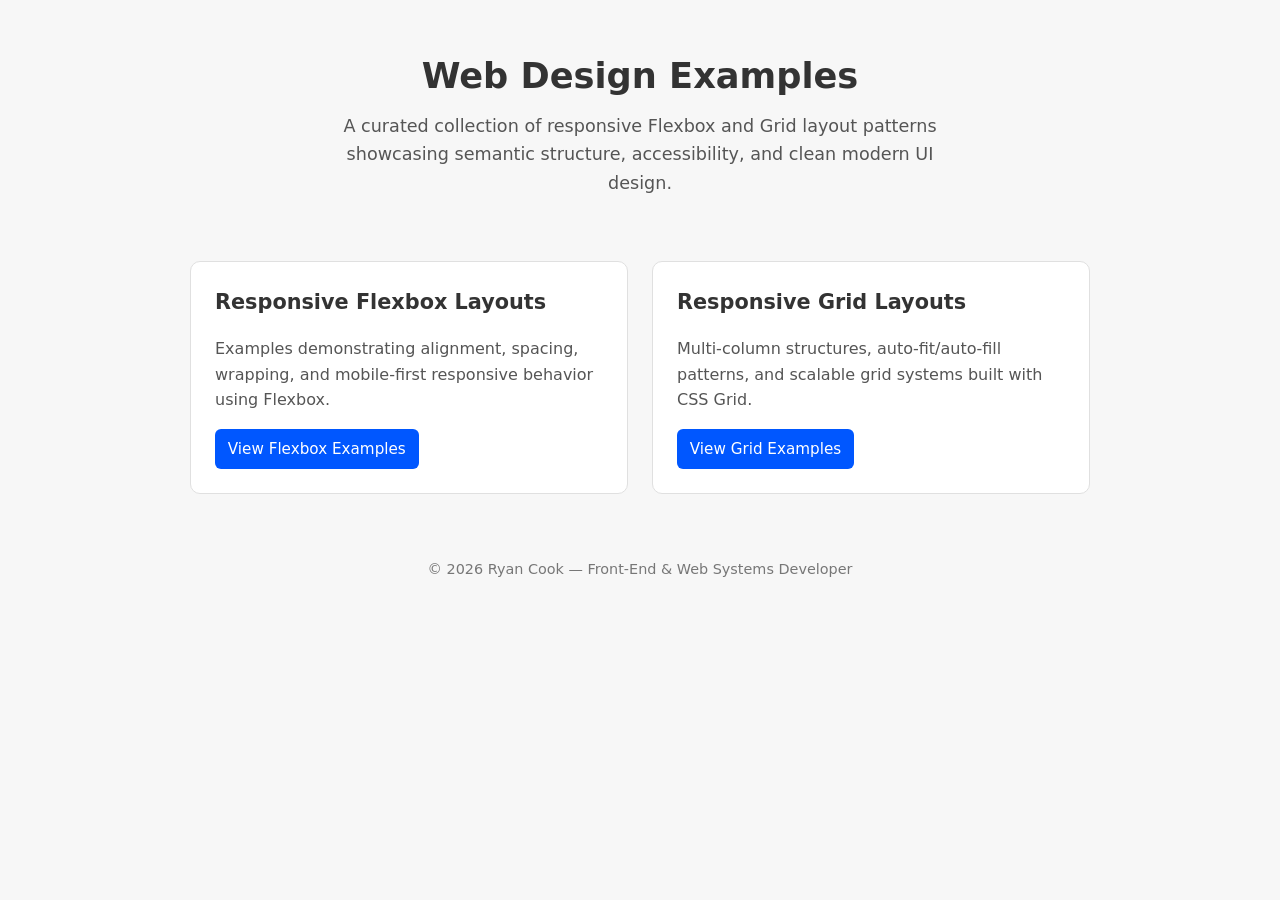
==== index.html @ 655e79ec "adding" ====
<!DOCTYPE html>
<html lang="en">
<head>
  <meta charset="UTF-8">
  <meta name="viewport" content="width=device-width, initial-scale=1.0">
  <title>Web Design Examples</title>
  <link rel="stylesheet" href="styles.css">
  <style>
    :root {
      --bg: #f7f7f7;
      --card-bg: #ffffff;
      --border: #e0e0e0;
      --text: #333;
      --accent: #0057ff;
    }

    body {
      margin: 0;
      font-family: system-ui, sans-serif;
      background: var(--bg);
      color: var(--text);
      line-height: 1.6;
    }

    header {
      text-align: center;
      padding: 3rem 1rem 2rem;
    }

    header h1 {
      margin: 0;
      font-size: 2.2rem;
      font-weight: 700;
    }

    header p {
      max-width: 600px;
      margin: 0.5rem auto 0;
      font-size: 1.1rem;
      color: #555;
    }

    .grid {
      display: grid;
      gap: 1.5rem;
      padding: 2rem;
      max-width: 900px;
      margin: auto;
      grid-template-columns: repeat(auto-fit, minmax(260px, 1fr));
    }

    .card {
      background: var(--card-bg);
      border: 1px solid var(--border);
      padding: 1.5rem;
      border-radius: 10px;
      transition: 0.2s ease;
    }

    .card:hover {
      border-color: var(--accent);
      transform: translateY(-3px);
    }

    .card h2 {
      margin-top: 0;
      font-size: 1.3rem;
    }

    .card p {
      margin-bottom: 1rem;
      color: #555;
    }

    .card a {
      display: inline-block;
      padding: 0.5rem 0.8rem;
      background: var(--accent);
      color: #fff;
      border-radius: 6px;
      text-decoration: none;
      font-size: 0.95rem;
    }

    footer {
      text-align: center;
      padding: 2rem 1rem;
      font-size: 0.9rem;
      color: #777;
    }
  </style>
</head>
<body>

<header>
  <h1>Web Design Examples</h1>
  <p>A curated collection of responsive Flexbox and Grid layout patterns showcasing semantic structure, accessibility, and clean modern UI design.</p>
</header>

<section class="grid">

  <div class="card">
    <h2>Responsive Flexbox Layouts</h2>
    <p>Examples demonstrating alignment, spacing, wrapping, and mobile‑first responsive behavior using Flexbox.</p>
    <a href="responsive-flexbox-layout/">View Flexbox Examples</a>
  </div>

  <div class="card">
    <h2>Responsive Grid Layouts</h2>
    <p>Multi‑column structures, auto‑fit/auto‑fill patterns, and scalable grid systems built with CSS Grid.</p>
    <a href="responsive-grid-layout/">View Grid Examples</a>
  </div>

</section>

<footer>
  &copy; 2026 Ryan Cook — Front‑End & Web Systems Developer
</footer>

</body>
</html>
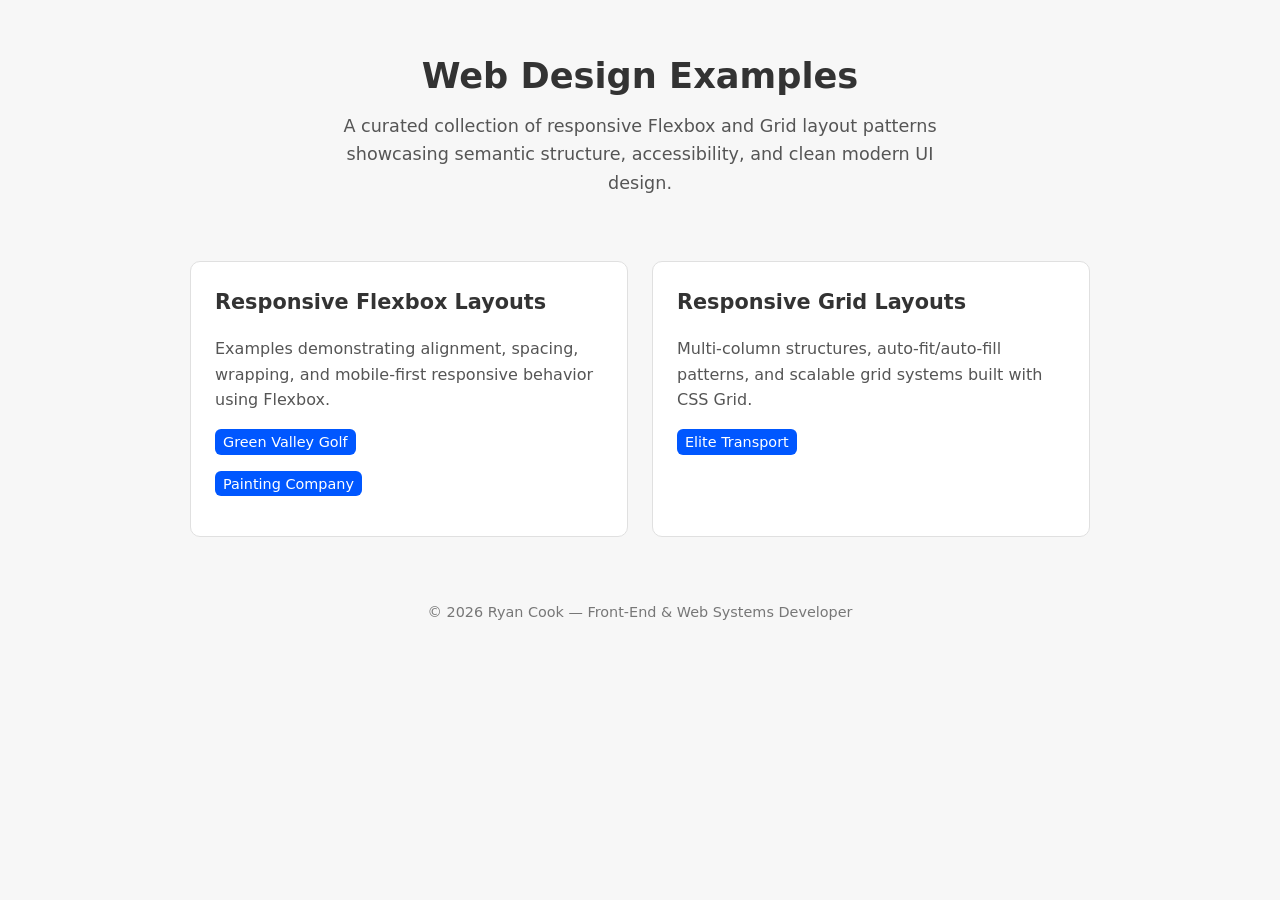
==== commit 097680c6: "Update index.html" ====
--- a/index.html
+++ b/index.html
@@ -72,14 +72,24 @@
       color: #555;
     }
 
+    ul {
+      padding-left: 0;
+      margin: 0;
+      list-style-type: none;
+    }
+
+    li {
+      margin-bottom: 0.5rem;
+      margin: 1rem 0;
+    }
+
     .card a {
-      display: inline-block;
-      padding: 0.5rem 0.8rem;
+      padding: 0.3rem 0.5rem;
       background: var(--accent);
       color: #fff;
       border-radius: 6px;
       text-decoration: none;
-      font-size: 0.95rem;
+      font-size: 0.9rem;
     }
 
     footer {
@@ -102,13 +112,18 @@
   <div class="card">
     <h2>Responsive Flexbox Layouts</h2>
     <p>Examples demonstrating alignment, spacing, wrapping, and mobile‑first responsive behavior using Flexbox.</p>
-    <a href="responsive-flexbox-layout/">View Flexbox Examples</a>
+    <ul>
+      <li><a href="responsive-flexbox-layout/green-valley-golf/">Green Valley Golf</a></li>
+      <li><a href="responsive-flexbox-layout/painting-company/">Painting Company</a></li>
+    </ul>
   </div>
 
   <div class="card">
     <h2>Responsive Grid Layouts</h2>
     <p>Multi‑column structures, auto‑fit/auto‑fill patterns, and scalable grid systems built with CSS Grid.</p>
-    <a href="responsive-grid-layout/">View Grid Examples</a>
+    <ul>
+      <li><a href="responsive-grid-layout/elite-transport/">Elite Transport</a></li>
+    </ul>
   </div>
 
 </section>
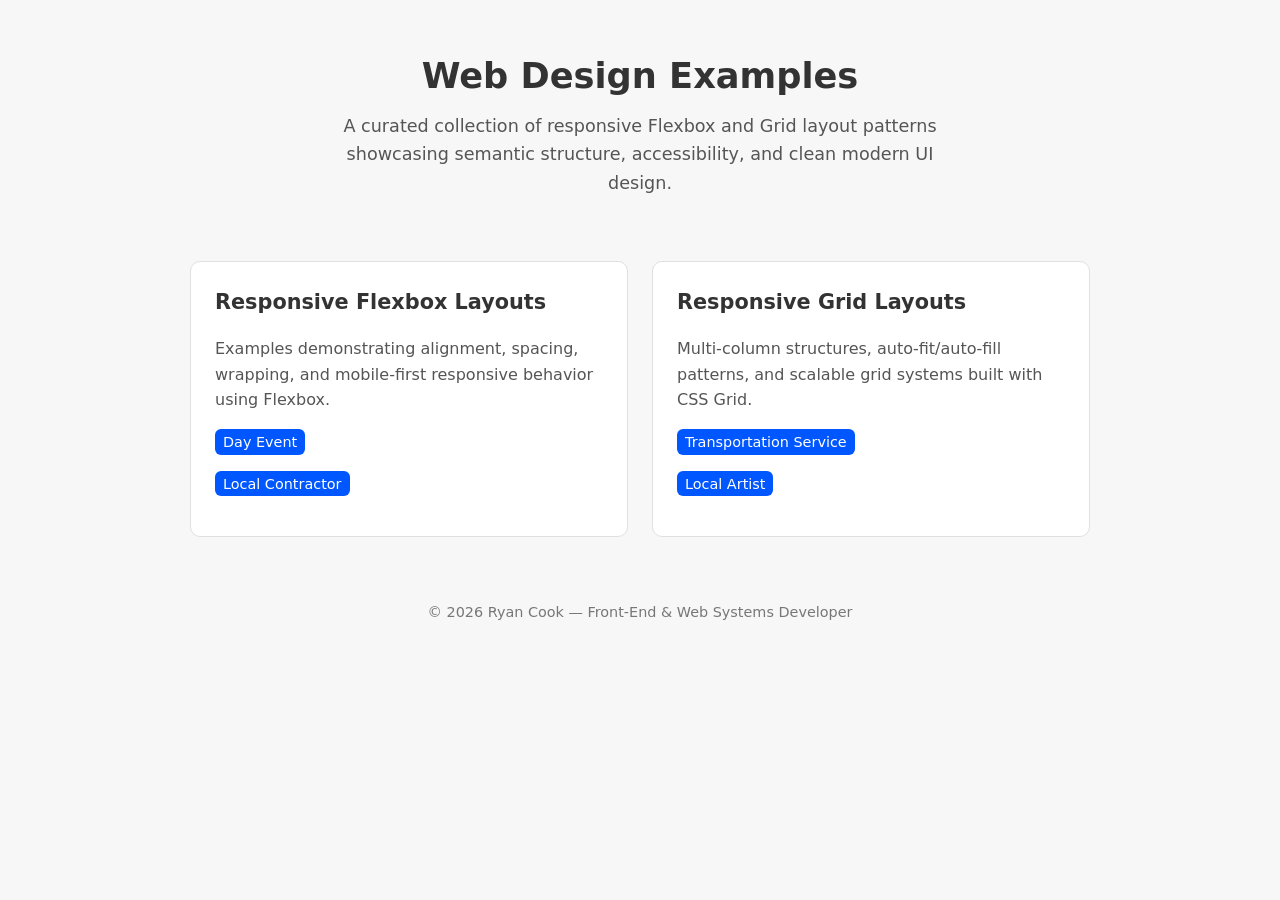
==== commit 162f3e60: "update" ====
--- a/index.html
+++ b/index.html
@@ -113,8 +113,8 @@
     <h2>Responsive Flexbox Layouts</h2>
     <p>Examples demonstrating alignment, spacing, wrapping, and mobile‑first responsive behavior using Flexbox.</p>
     <ul>
-      <li><a href="responsive-flexbox-layout/green-valley-golf/">Green Valley Golf</a></li>
-      <li><a href="responsive-flexbox-layout/painting-company/">Painting Company</a></li>
+      <li><a href="responsive-flexbox-layout/green-valley-golf/">Day Event</a></li>
+      <li><a href="responsive-flexbox-layout/painting-company/">Local Contractor</a></li>
     </ul>
   </div>
 
@@ -122,7 +122,8 @@
     <h2>Responsive Grid Layouts</h2>
     <p>Multi‑column structures, auto‑fit/auto‑fill patterns, and scalable grid systems built with CSS Grid.</p>
     <ul>
-      <li><a href="responsive-grid-layout/elite-transport/">Elite Transport</a></li>
+      <li><a href="responsive-grid-layout/elite-transport/">Transportation Service</a></li>
+      <li><a href="responsive-grid-layout/artist-portfolio/">Local Artist</a></li>
     </ul>
   </div>
 
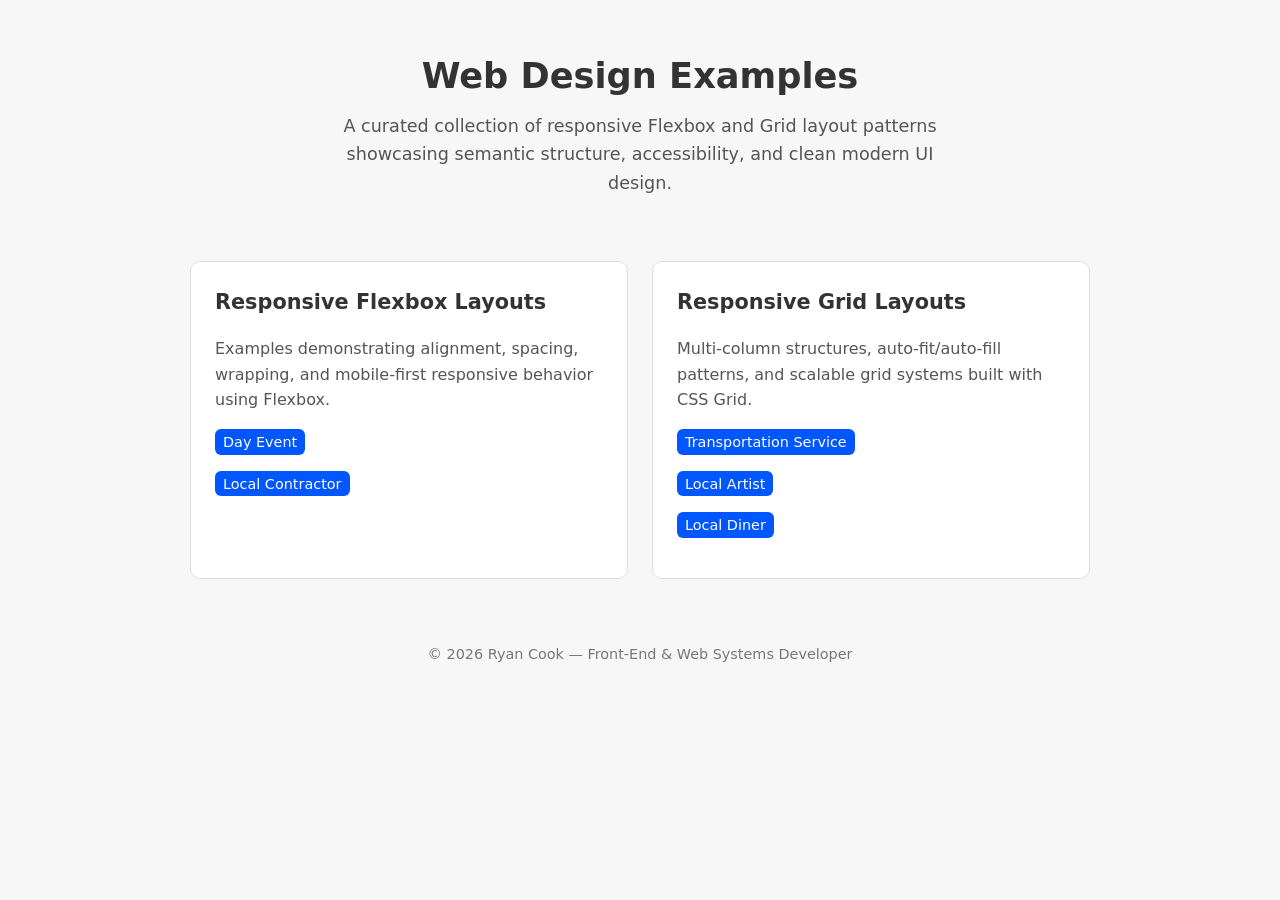
==== commit cadcd580: "update" ====
--- a/index.html
+++ b/index.html
@@ -124,6 +124,7 @@
     <ul>
       <li><a href="responsive-grid-layout/elite-transport/">Transportation Service</a></li>
       <li><a href="responsive-grid-layout/artist-portfolio/">Local Artist</a></li>
+      <li><a href="responsive-grid-layout/local-diner/">Local Diner</a></li>
     </ul>
   </div>
 
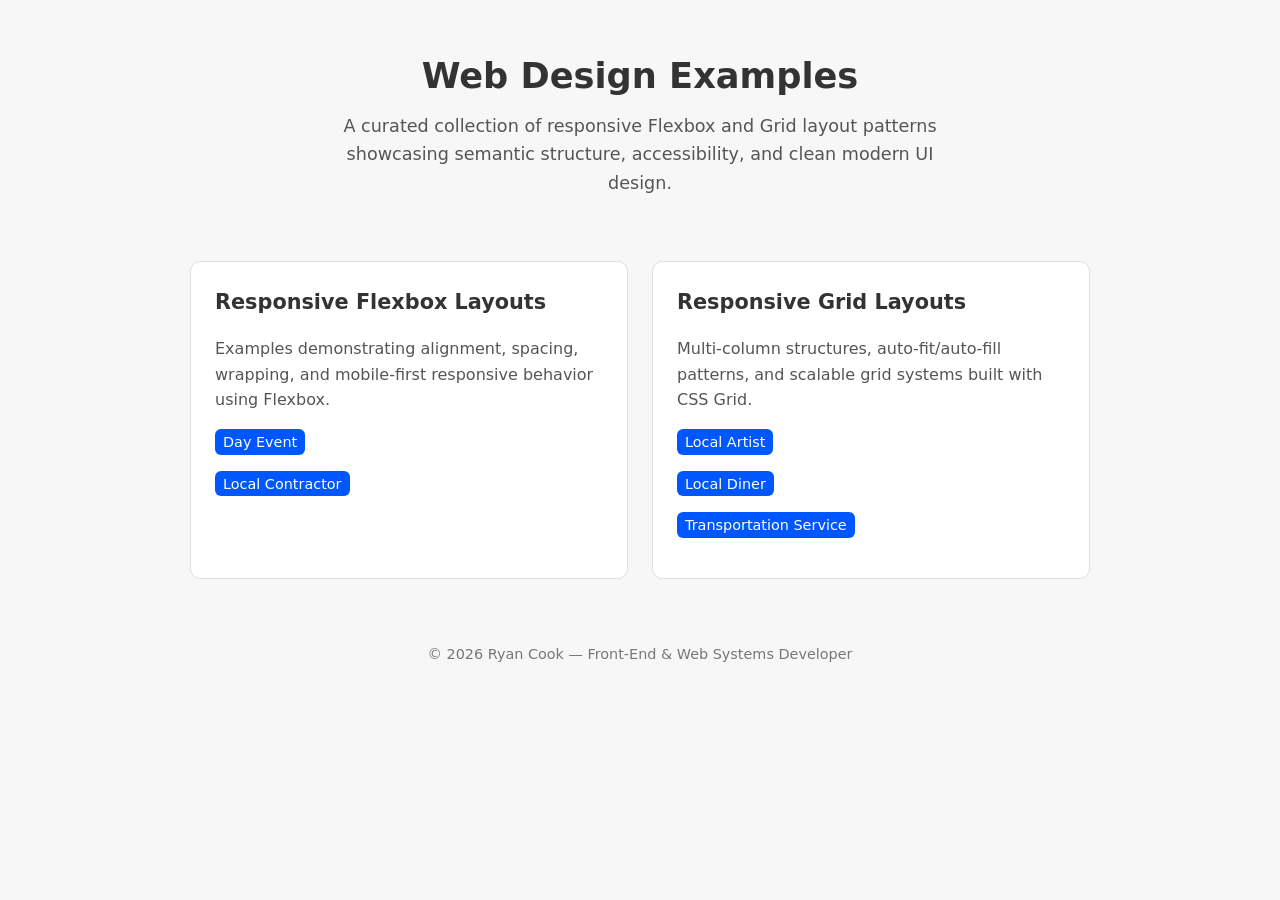
==== commit 032846be: "changes" ====
--- a/index.html
+++ b/index.html
@@ -122,9 +122,9 @@
     <h2>Responsive Grid Layouts</h2>
     <p>Multi‑column structures, auto‑fit/auto‑fill patterns, and scalable grid systems built with CSS Grid.</p>
     <ul>
-      <li><a href="responsive-grid-layout/elite-transport/">Transportation Service</a></li>
       <li><a href="responsive-grid-layout/artist-portfolio/">Local Artist</a></li>
       <li><a href="responsive-grid-layout/local-diner/">Local Diner</a></li>
+      <li><a href="responsive-grid-layout/elite-transport/">Transportation Service</a></li>
     </ul>
   </div>
 
